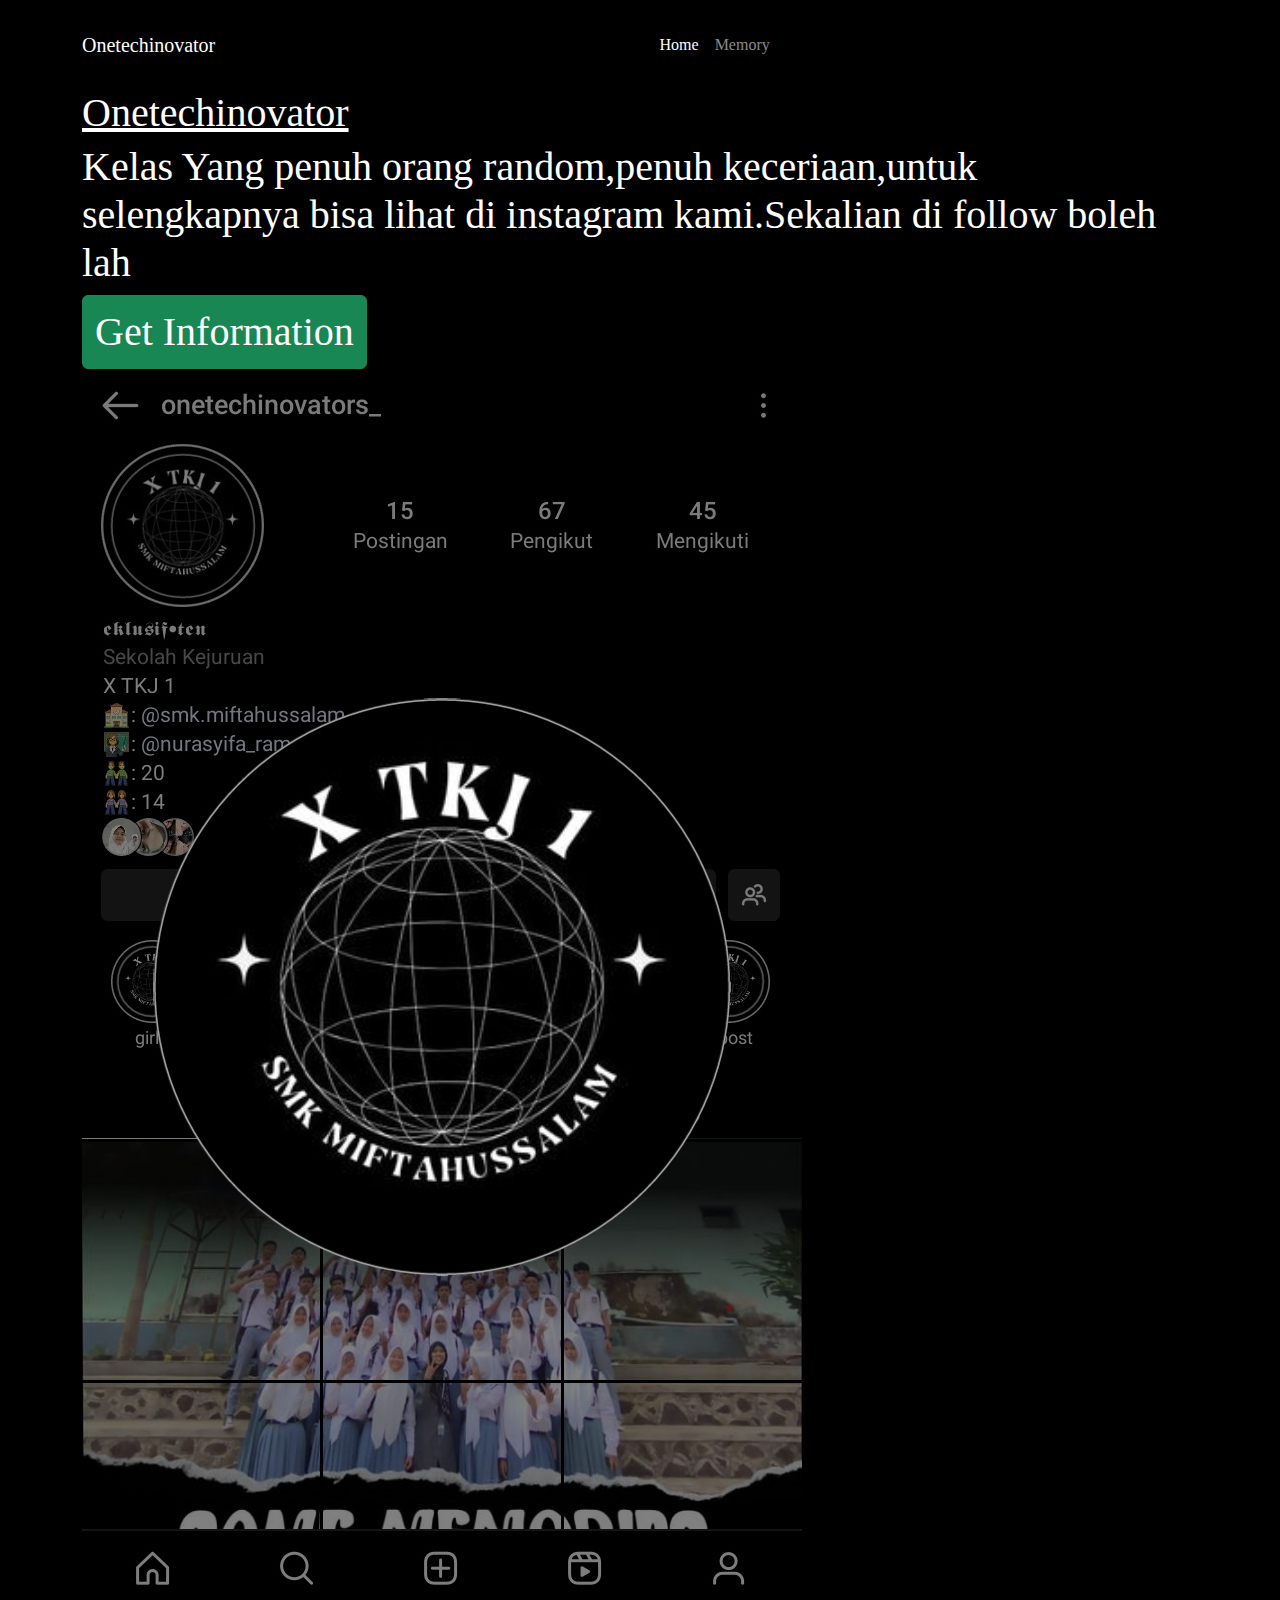
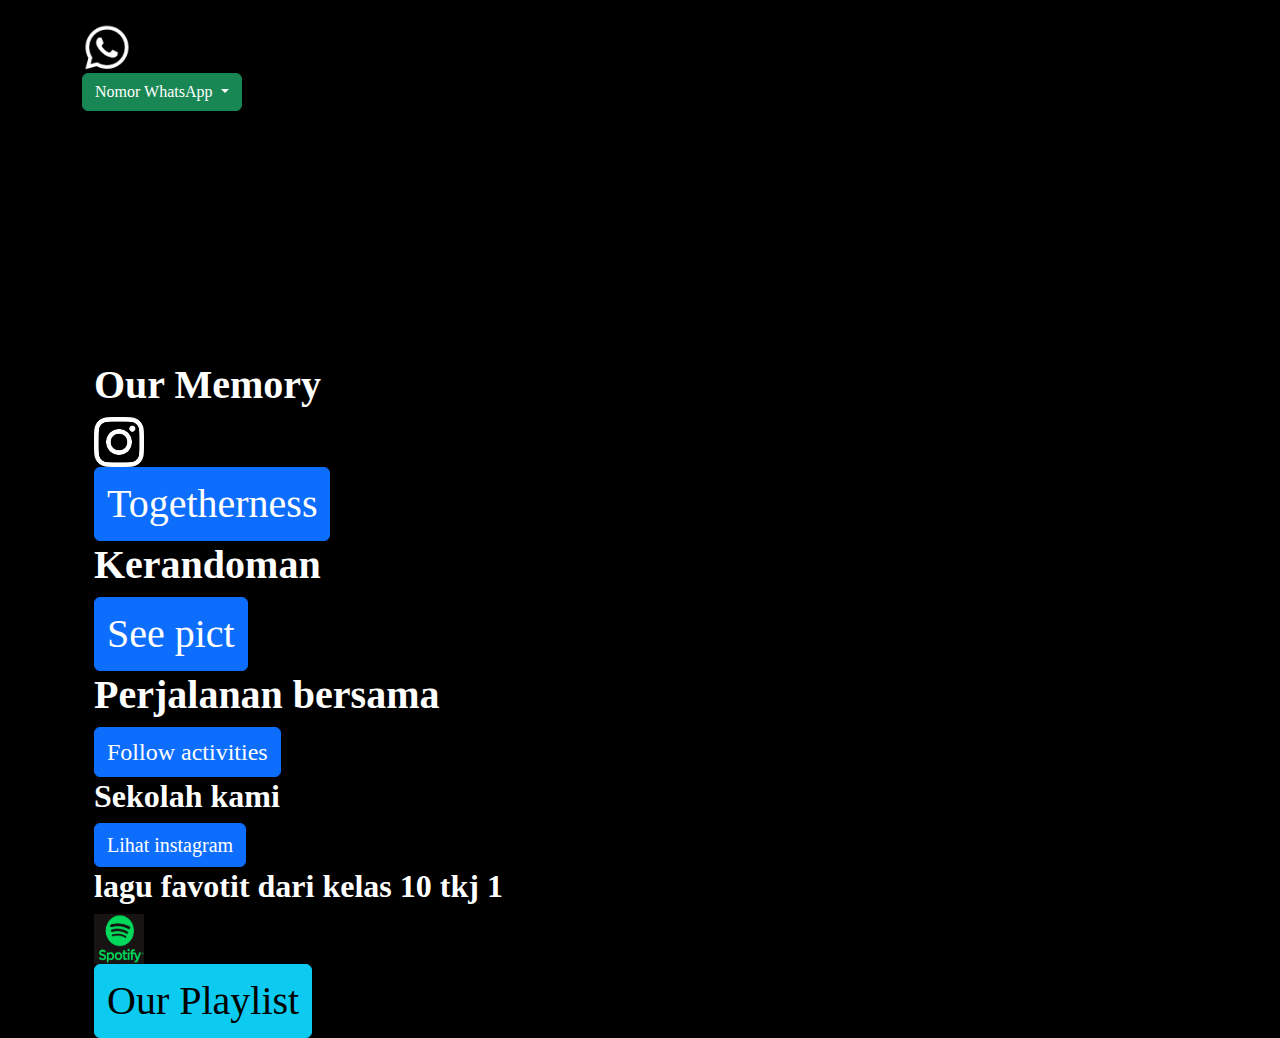
==== index.html @ 6f27c282 "Update index.html" ====
<!DOCTYPE html>
<html lang="en">
<head>
  <meta charset="UTF-8">
  <meta name="viewport" content="width=device-width, initial-scale=1.0">
  <meta http-equiv="X-UA-Compatible" content="ie=edge">
  <title>Onetechinovator</title>
  <link rel="stylesheet" href="https://cdn.jsdelivr.net/npm/bootstrap@5.3.2/dist/css/bootstrap.min.css">
   <link rel="stylesheet" href="style.css">
</head>
<body>
<nav class="navbar navbar-expand-lg navbar-dark bg-black">
  <div class="container">
    <a class="navbar-brand" href="#"class="fs-1">Onetechinovator</a>
    <button class="navbar-toggler" type="button" data-bs-toggle="collapse" data-bs-target="#navbarNavAltMarkup" aria-controls="navbarNavAltMarkup" aria-expanded="false" aria-label="Toggle navigation">
      <span class="navbar-toggler-icon"></span>
    </button>
    <div class="collapse navbar-collapse" id="navbarNavAltMarkup">
      <div class="navbar-nav mx-auto">
        <a class="nav-link active" aria-current="page" href="#Home">Home</a>
        <a class="nav-link" href="#Memory">Memory</a>
      </div>
    </div>
  </div>
</nav>
  
  
  <section id="home" class="d-flex align-items-center min-vh-100">
    <div class="container">
      <div class="row">
        <div class="col-md-100">
          <h1 class="display-2 fw-bold"></h1></h1><span class="teks-brand fs-1 text-decoration-underline">Onetechinovator</span></h1>
          <h4 class="teks-brand fs-1">Kelas Yang penuh orang random,penuh keceriaan,untuk selengkapnya bisa lihat di instagram kami.Sekalian di follow boleh lah</h4>
          <a href="https://instagram.com/onetechinovators_?igshid=MmN0dWR0eHV1am9x" class="btn btn-success fs-1">Get Information</a>
          <div class="align-items-center">
  <img src="lima.jpg" class="rounded" alt="">
</div>
        <p></p>
        <p></p>
          <div class="dropdown">
            <img src="wa.jpg" width="50" height="50">
<div class="dropdown show">
  <a class="btn btn-success dropdown-toggle" href="#" role="button" id="dropdownMenuLink" data-toggle="dropdown" aria-haspopup="true" aria-expanded="false">
    Nomor WhatsApp 
  </a>
<div class="dropdown-menu" aria-labelledby="dropdownMenuLink">
    <a class="dropdown-item" href="https://wa.me/6281222084760">Ibu Syipa (Wali kelas kami)</a>
    <a class="dropdown-item" href="https://wa.me/qr/NOS3TA4RJ5FAO1">Ade rendi</a>
    <a class="dropdown-item" href="https://wa.me/qr/DZAPFL3VTZUJL1">Adi septian</a>
    <a class="dropdown-item" href="https://wa.me/+6287826124576?">Afdal abi arislan</a>
    <a class="dropdown-item" href="https://wa.me,/qr/3YRMWIPDSYGPM1">Anggia Az-Zahra</a>
    <a class="dropdown-item" href="https://wa.me/qr/4FLDTGWB7TABL1">Anjar Hidayat</a>
    <a class="dropdown-item" href="https://wa.me/qr/Z7F72REQCPJMD1">Arpi herdiana</a>
 <a class="dropdown-item" href="https://wa.me/qr/ER2AXYJVKC2CF1">Arya nugraha</a>
<a class="dropdown-item" href="https://instagram.com/atikanisa03?utm_source=qr&igshid=MThlNWY1MzQwNA==">Atika farhatun nisa</a>
<a class="dropdown-item" href="https://wa.me/+6282120260873?">Daffa</a>
<a class="dropdown-item" href="https://wa.me/qr/Q3XPYLBBG7OJP1">Dian Herdiansyah</a>
<a class="dropdown-item" href="https://instagram.com/rikawae32?utm_source=qr&igshid=OGIxMTE0OTdkZA==">Erik kurnia</a>
<a class="dropdown-item" href="https://wa.me/qr/7HVRRPXSKLFKM1">Fajri Hermawan</a>
<a class="dropdown-item" href="https://wa.me/qr/KAOF6V3QB66CP1">Fauzan Algifari</a>
<a class="dropdown-item" href="https://wa.me/qr/77XVMDAHQTY6K1">Gilang gurbaha</a>
<a class="dropdown-item" href="https://wa.me/qr/3XSURERHNS2ZB1">Hani kamelia</a>
<a class="dropdown-item" href="https://wa.me/qr/OFD5SHCAVSSDF1">Ikhsan Fauzan hilmi</a>
<a class="dropdown-item" href="https://wa.me/+6282140024138">Ilham</a>
<a class="dropdown-item" href="https://wa.me/qr/LOESBJJTF2PLG1">Jihan agustina</a>
<a class="dropdown-item" href="https://wa.me/qr/SUYFV35CTF2PG1">Lilih solihah</a>
<a class="dropdown-item" href="https://wa.me/qr/NATKDRO3CWZGM1">Moh Faris naufal aziz</a>
<a class="dropdown-item" href="https://wa.me/+6285219848864">M.Azkiya Tsani</a>
<a class="dropdown-item" href="https://wa.me/+6285800668370">M.Labib Nabhani</a>
<a class="dropdown-item" href="https://wa.me/qr/3JXMOOGQP47QO1">Nindy elya</a>
<a class="dropdown-item" href="https://wa.me/qr/D6NOBYQJMXVZI1">Pebriani Elsa</a>
<a class="dropdown-item" href="https://wa.me/qr/R6LEVRL364DHG1">Rafliana ahmad fauzi</a>
<a class="dropdown-item" href="https://wa.me/qr/OJAFLWIYJTHSM1">Ridho azril</a>
<a class="dropdown-item" href="https://wa.me/qr/Y4CKF6AIXM2EG1">Risa Halimatussa'diah</a>
<a class="dropdown-item" href="https://wa.me/qr/QF7U2MMFHIEIE1">Siti habibah</a>
<a class="dropdown-item" href="https://wa.me/message/HH7LM44F4E5MA1">Siti Maulina</a>
<a class="dropdown-item" href="https://wa.me/qr/CKRVJP7USBWHK1">Suci Raudathul Jannah</a>
<a class="dropdown-item" href="https://wa.me/+6287731375265?">Syaula</a>
<a class="dropdown-item" href="https://wa.me/qr/Y7NPMYEOQAGLL1">Wida Widyaningsih</a>
<a class="dropdown-item" href="https://wa.me/qr/6VPO6MNARTOBM1">Zamzam Maulana Muhammad</a>
</div>
  <section id="Memory" class="section-padding"> 
    <div class="container">
      <div class="row">
        <div class="col-50">
          <div class="">
            <h1>Our Memory</h1>
            <img src="ig.png" width="50" height="50">
            <br>
            <a href="https://www.instagram.com/s/aGlnaGxpZ2h0OjE4MDA2MTMzMDA5ODIxNTg1?story_media_id=3164049222361979196_60867081439&igshid=cmdvZDgzbGttcWE3" class="btn btn-primary fs-1">Togetherness</a>
            <h1 class="fs-1">Kerandoman</h1>
            <a href="https://drive.google.com/drive/folders/1Di6vUOtpCUN6tMkxdKc4P7y8j9Jbak6S" class="btn btn-primary fs-1">See pict</a>
            <h1 class="teks-body fs-1">Perjalanan bersama</h1>
            <a href="https://drive.google.com/drive/folders/1Ei5xJBBkCqGC_lMOJ_1BEqmKvdOUVz9j" class="btn btn-primary fs-4">Follow activities </a>
            <h1 class="fs-2">Sekolah kami</h1>
            <a href="https://instagram.com/smk.miftahussalam?igshid=MWY1ZmdyMWJ3dGx6" class="btn btn-primary fs-5">Lihat instagram</a></a> 
            <h1 class="teks-brand fs-2">lagu favotit dari kelas 10 tkj 1</h1>
            <img src="spotify.png" width="50" height="50">
            <br>
<a href="https://open.spotify.com/playlist/2MFpKUhTDq9fJu6eNpjIYh?si" class="btn btn-info fs-1">Our Playlist</a>
          </div>
        </div>
      </div>
    </div>
  </section>
</bodyl>

</html>
---- style.css ----
@import url('https://fonts.googleapis.com/css2?family=Quicksand:wght@300;400;500;600;700&display=swap');

body{
  background-color:black;
}



:root{
  
--rf-brand: #00FFFF;
--rf-brand-rgb: 248, 54, 145;
--rf-dark: #212237;
--rf-body: #FFFFFF;
--f-main: "raleway" , sanz-serif
--transition: all .6s cubic-bezier(.165, .85, .44, 1); 
--shadow: 0px, 15px, 30px, rgba(0,0,0,0. 1);
}

body{
  font-family: var(--f-main);
  color(--rf-body);
  line-height: 1.5;
}

h1, .h1 h2, .h2 h3, .h3 h4, .h4 h5, .h5 h6, .h6{
  font-weight: 700;
  siz: 50px;
  color: var(--rf-body);
  font-family: var(--f-main);
}
  
.teks-brand{
  color: var(--rf-body);
}
.navbar {
  background-color: black;
 padding-top: 25px;
 padding-bottom: 10px;
}
img{
}

.section-padding{
  padding-top: 250px;
  padding-bottom: 250px);
}

.section-titel{
  max-width: 250px;
  margin: 0 auto 60px auto;
}
#progressbar{
  background size: 30px;
}
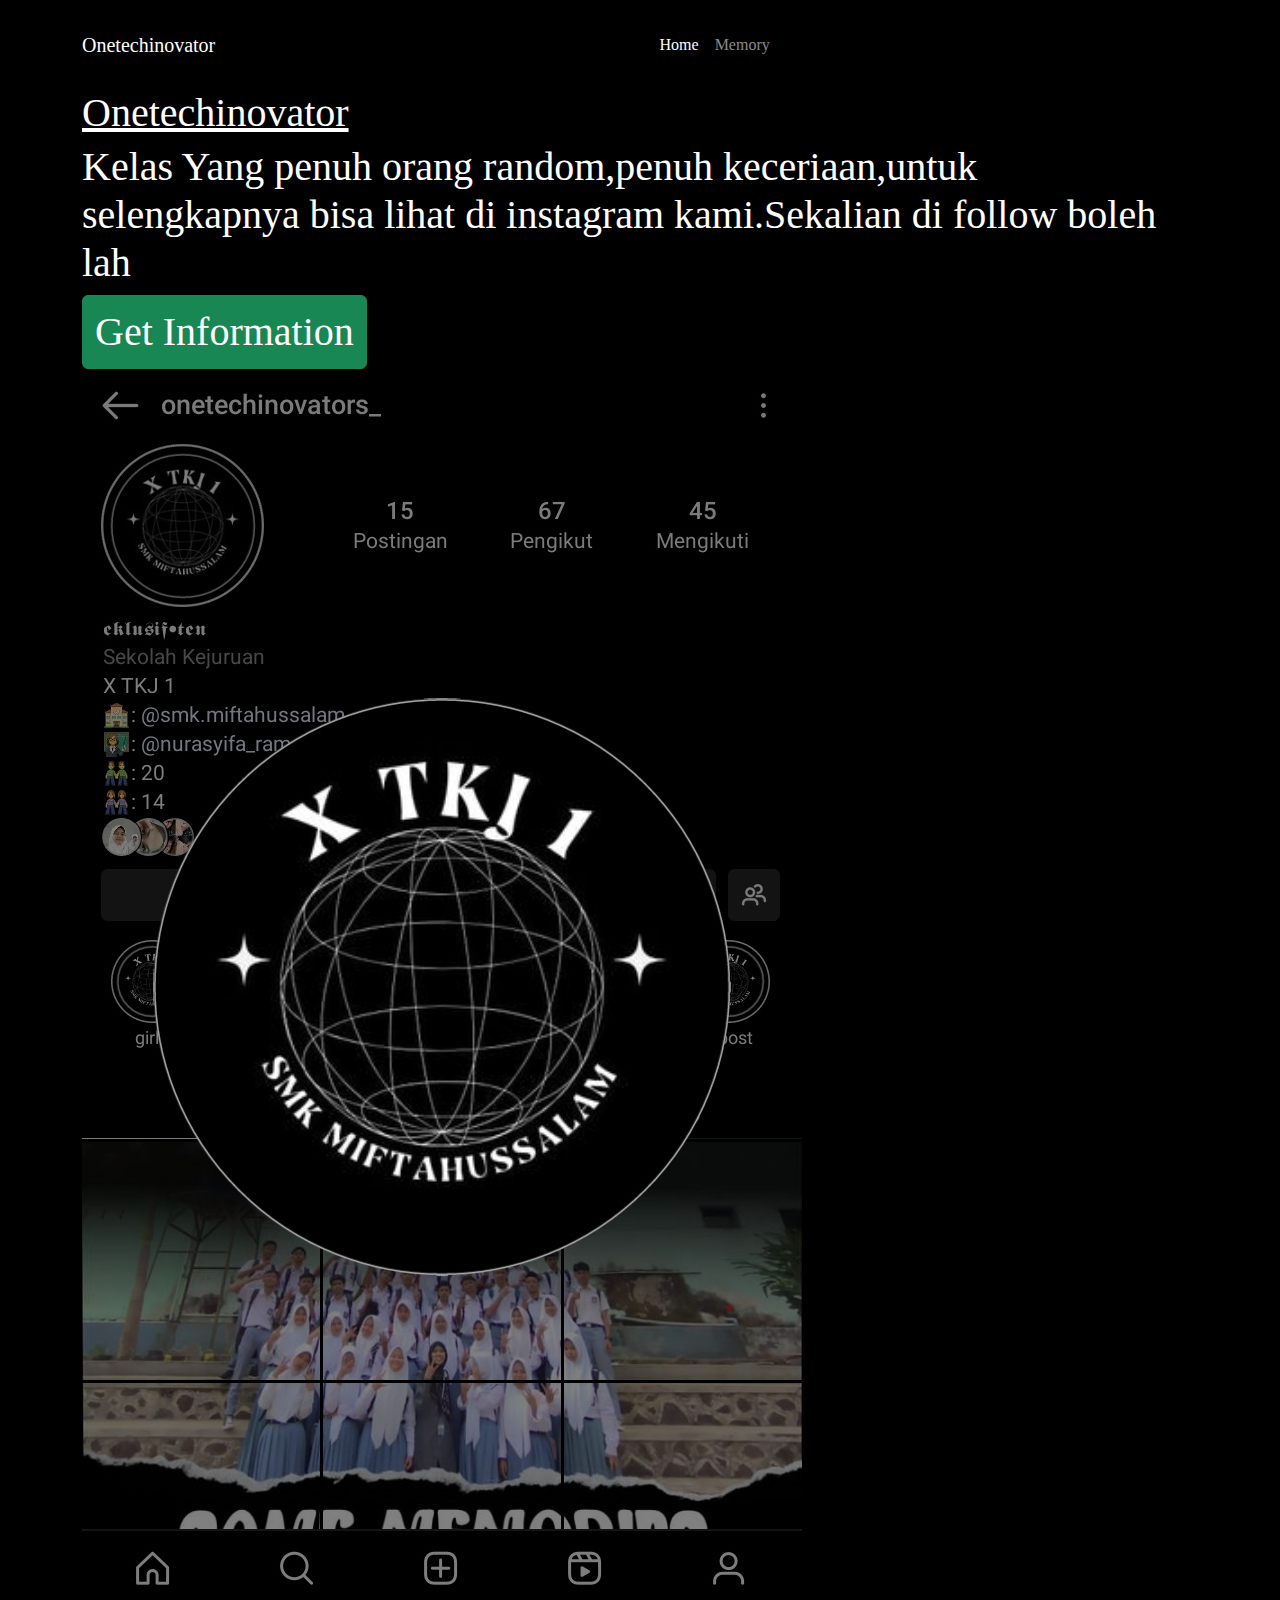
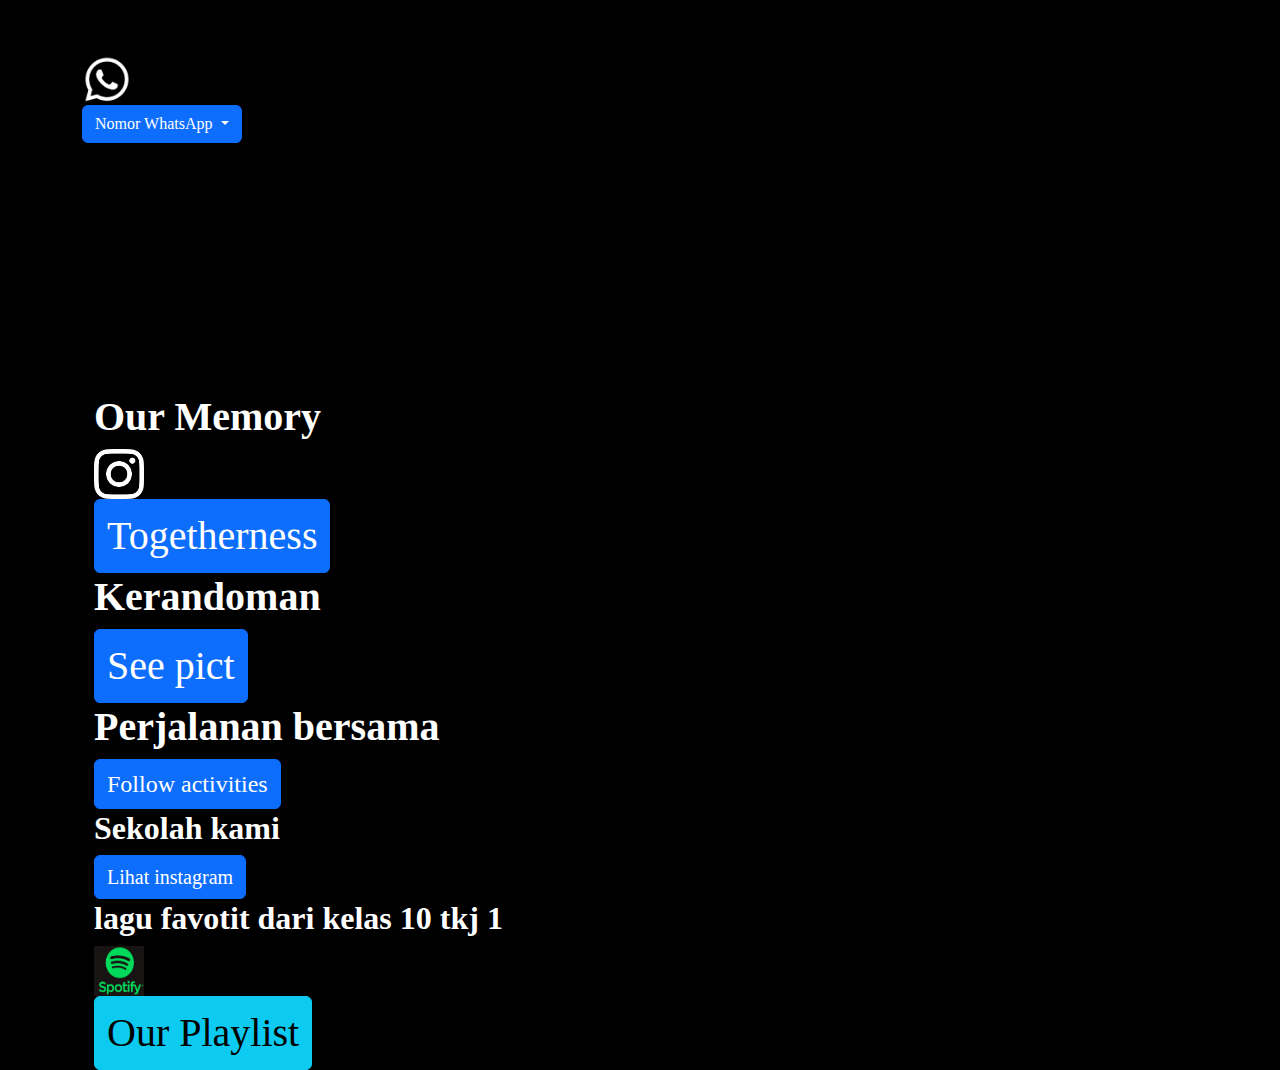
==== commit 28316bf3: "Update index.html" ====
--- a/index.html
+++ b/index.html
@@ -35,12 +35,11 @@
           <div class="align-items-center">
   <img src="lima.jpg" class="rounded" alt="">
 </div>
-        <p></p>
-        <p></p>
-          <div class="dropdown">
+       <br>
+          <br>
             <img src="wa.jpg" width="50" height="50">
 <div class="dropdown show">
-  <a class="btn btn-success dropdown-toggle" href="#" role="button" id="dropdownMenuLink" data-toggle="dropdown" aria-haspopup="true" aria-expanded="false">
+  <a class="btn btn-primary dropdown-toggle" href="#" role="button" id="dropdownMenuLink" data-toggle="dropdown" aria-haspopup="true" aria-expanded="false">
     Nomor WhatsApp 
   </a>
 <div class="dropdown-menu" aria-labelledby="dropdownMenuLink">
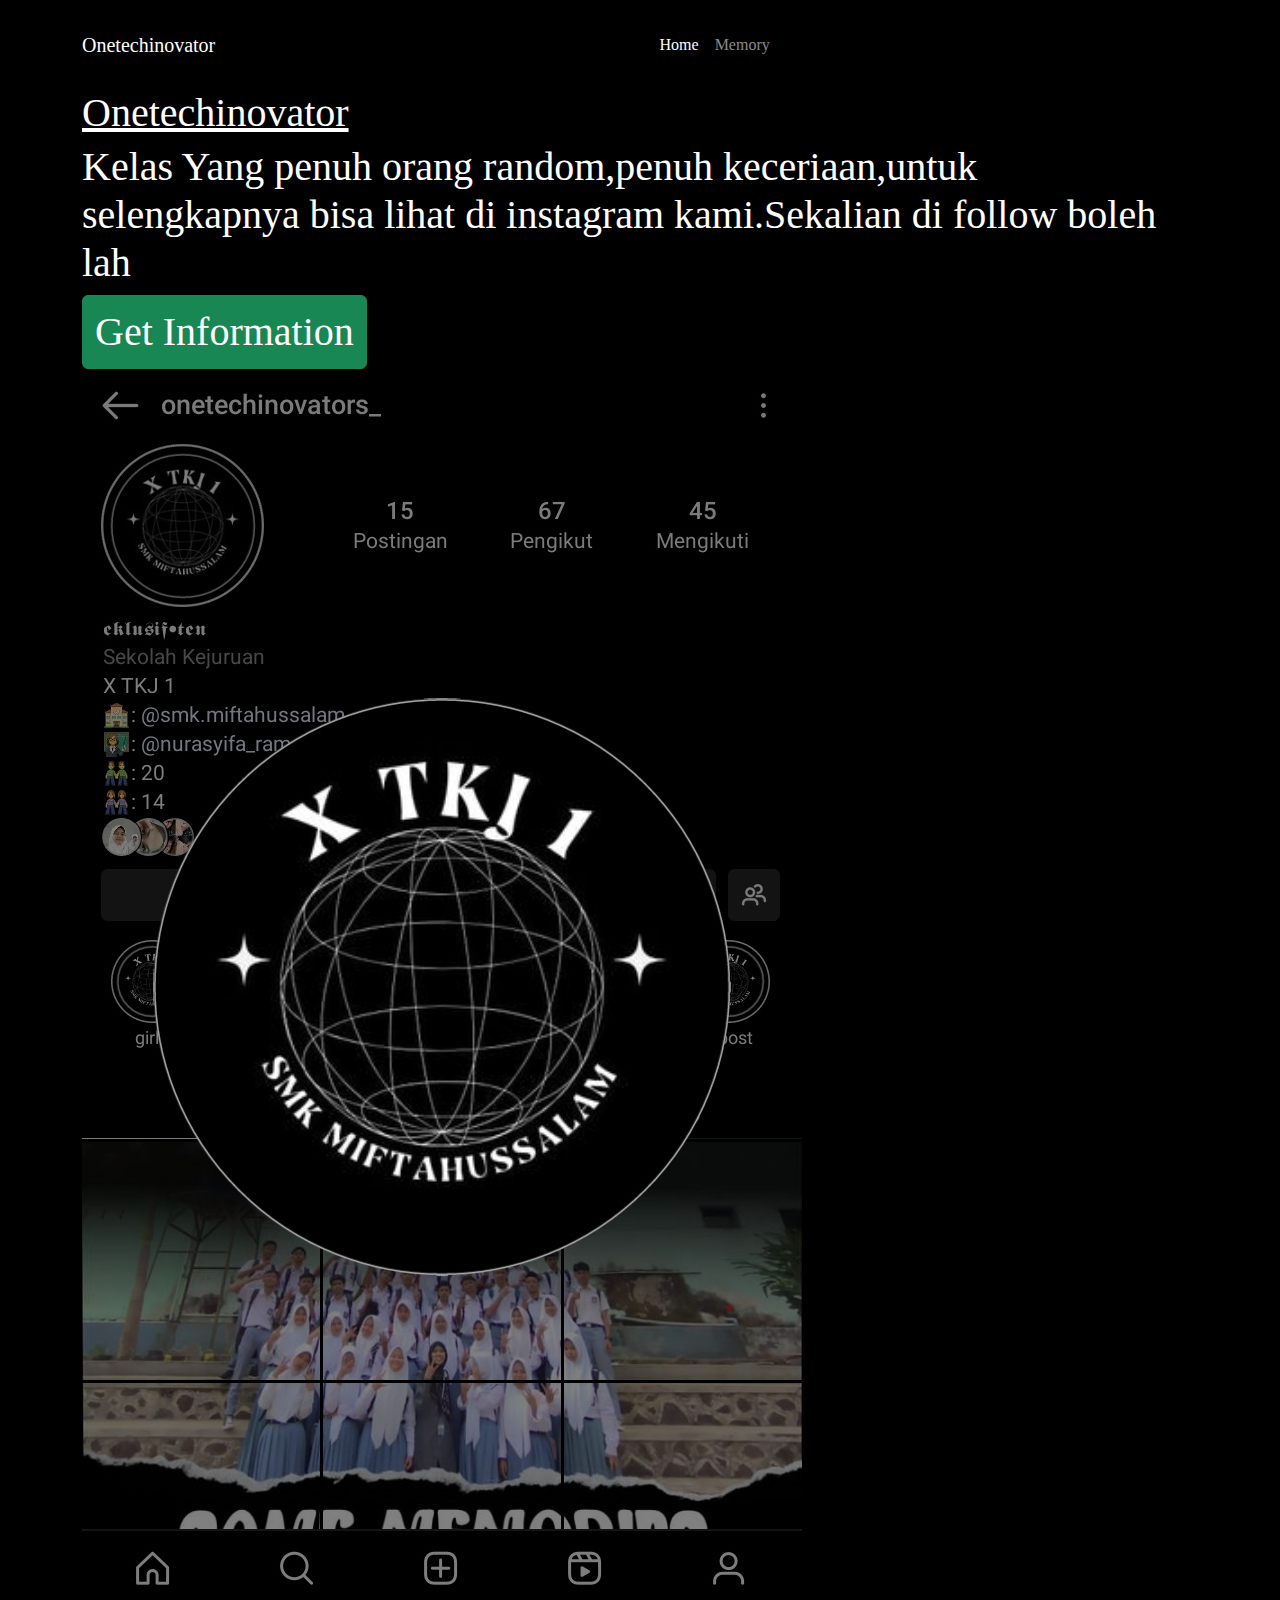
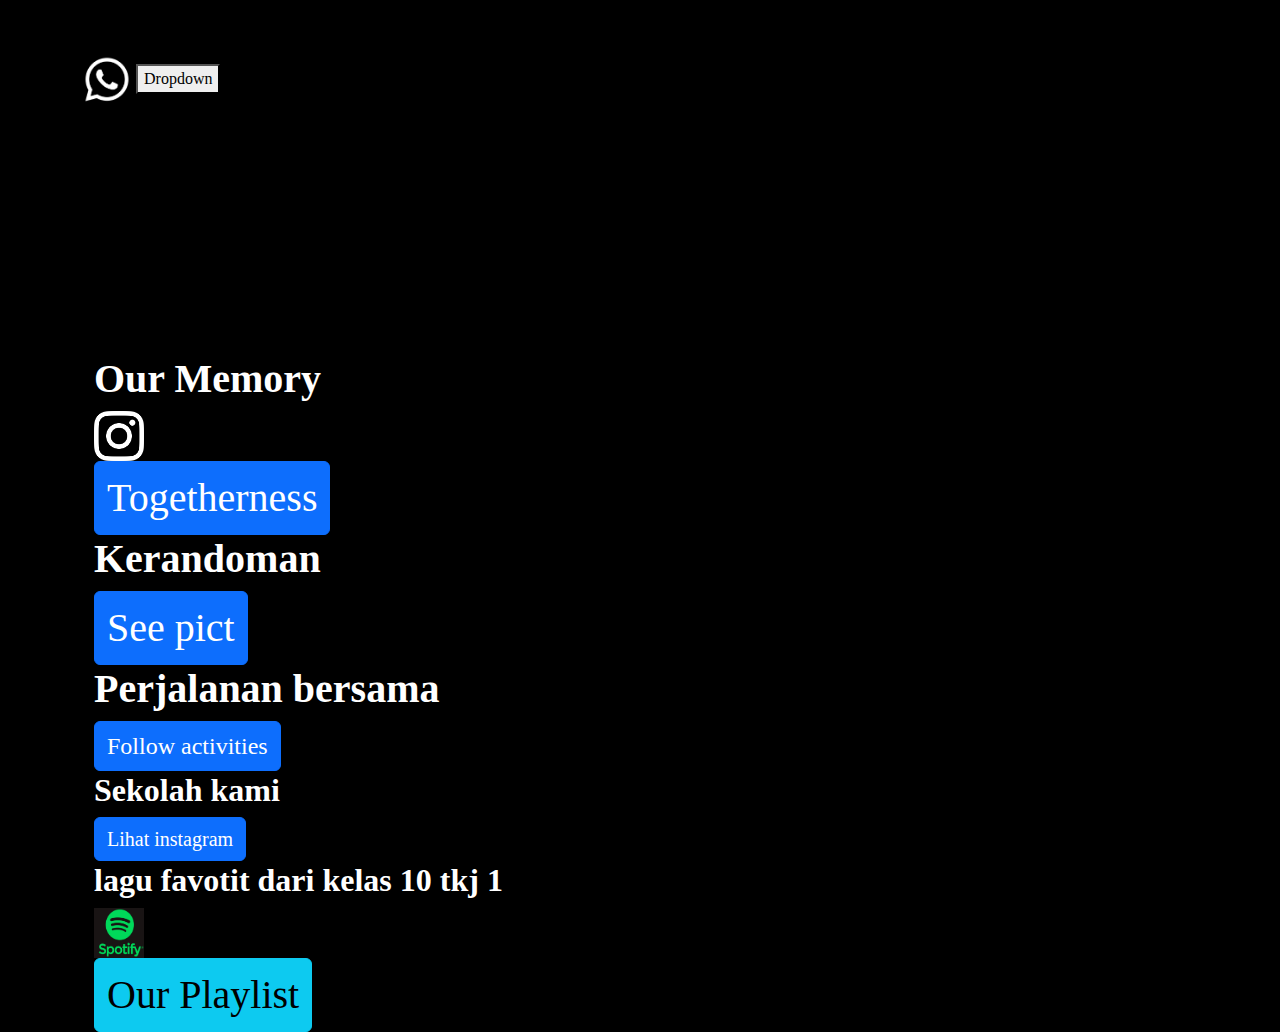
==== commit 58279a06: "Update index.html" ====
--- a/index.html
+++ b/index.html
@@ -38,11 +38,9 @@
        <br>
           <br>
             <img src="wa.jpg" width="50" height="50">
-<div class="dropdown show">
-  <a class="btn btn-primary dropdown-toggle" href="#" role="button" id="dropdownMenuLink" data-toggle="dropdown" aria-haspopup="true" aria-expanded="false">
-    Nomor WhatsApp 
-  </a>
-<div class="dropdown-menu" aria-labelledby="dropdownMenuLink">
+ <div class="dropdown">
+ <button class="dropbtn">Dropdown</button>
+ <div class="dropdown-content">
     <a class="dropdown-item" href="https://wa.me/6281222084760">Ibu Syipa (Wali kelas kami)</a>
     <a class="dropdown-item" href="https://wa.me/qr/NOS3TA4RJ5FAO1">Ade rendi</a>
     <a class="dropdown-item" href="https://wa.me/qr/DZAPFL3VTZUJL1">Adi septian</a>
@@ -76,8 +74,9 @@
 <a class="dropdown-item" href="https://wa.me/qr/CKRVJP7USBWHK1">Suci Raudathul Jannah</a>
 <a class="dropdown-item" href="https://wa.me/+6287731375265?">Syaula</a>
 <a class="dropdown-item" href="https://wa.me/qr/Y7NPMYEOQAGLL1">Wida Widyaningsih</a>
-<a class="dropdown-item" href="https://wa.me/qr/6VPO6MNARTOBM1">Zamzam Maulana Muhammad</a>
-</div>
+<a class="dropdown-item" href="https://wa.me/qr/6VPO6MNARTOBM1">Zamzam Maulana muhammad</a>
+ </div>
+    </div>
   <section id="Memory" class="section-padding"> 
     <div class="container">
       <div class="row">
--- a/style.css
+++ b/style.css
@@ -53,3 +53,33 @@
 #progressbar{
   background size: 30px;
 }
+.dropdown {
+ position: relative;
+ display: inline-block;
+}
+
+.dropdown-content {
+ display: none;
+ position: absolute;
+ background-color: cyan;
+ min-width: 160px;
+ box-shadow: 0px 8px 16px 0px rgba(0,0,0,0.2);
+ z-index: 1;
+}
+
+.dropdown-content a {
+ color: black;
+ padding: 12px 16px;
+ text-decoration: none;
+ display: block;
+}
+
+.dropdown-content a:hover {background-color: red}
+
+.dropdown:hover .dropdown-content {
+ display: block;
+}
+
+.dropdown:hover .dropbtn {
+ background-color: cyan;
+}
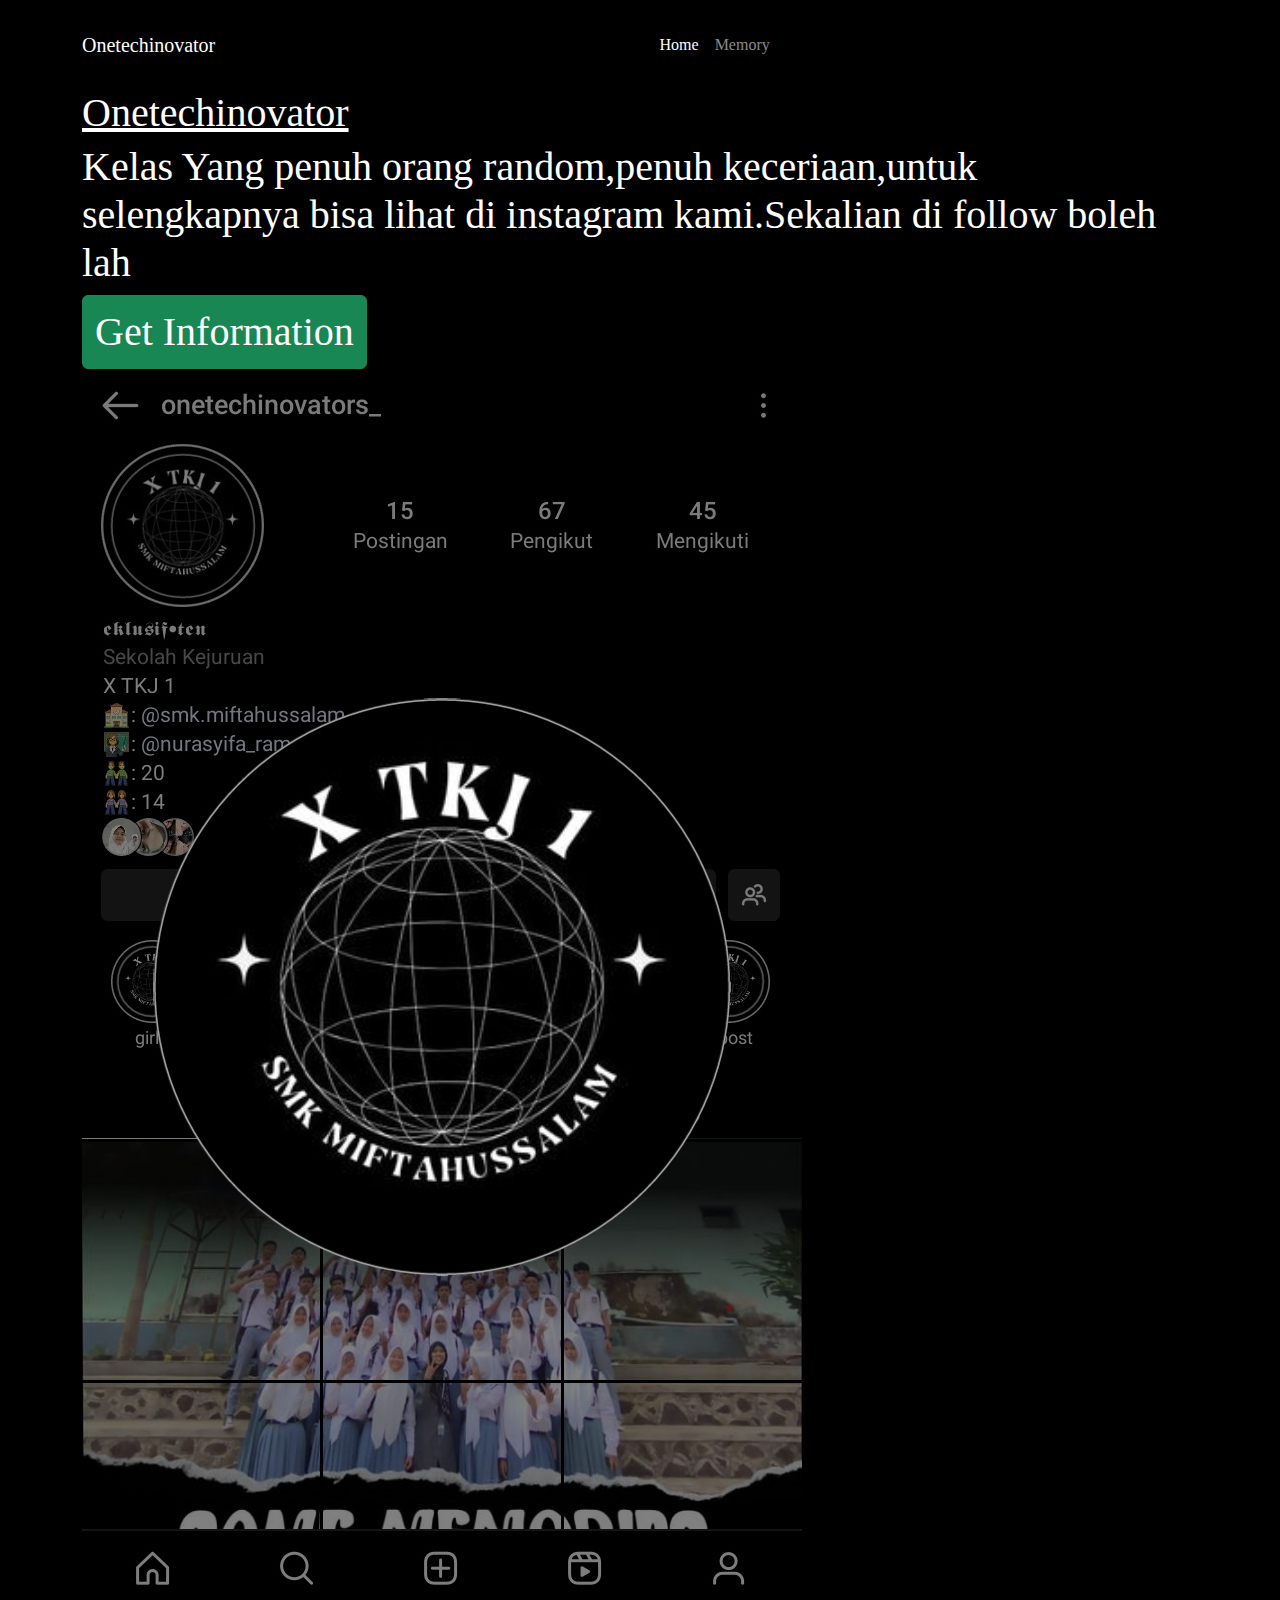
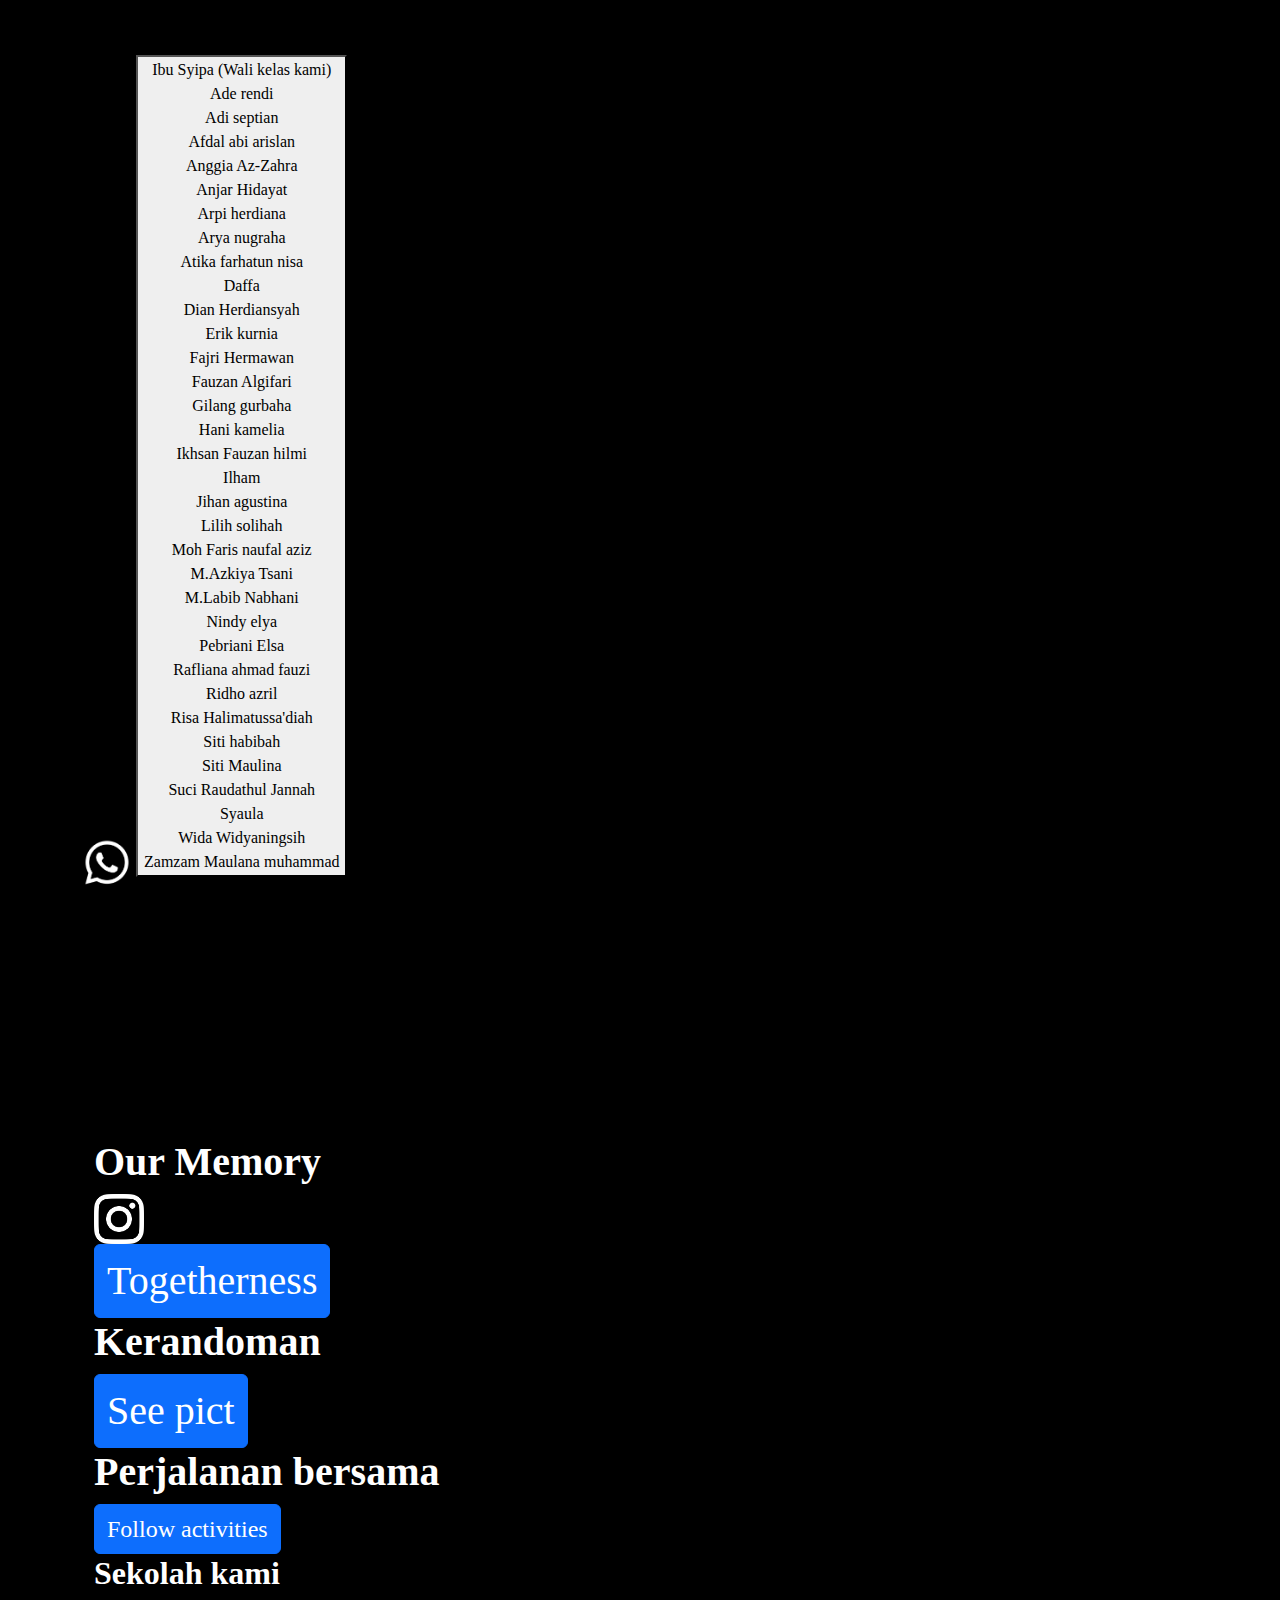
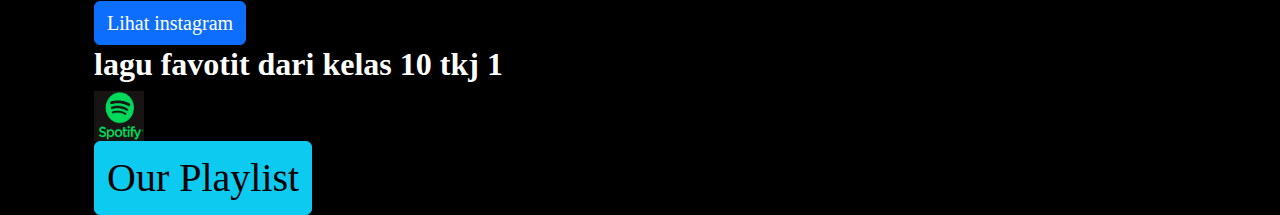
==== commit 3b9d5bfc: "Update index.html" ====
--- a/index.html
+++ b/index.html
@@ -39,7 +39,7 @@
           <br>
             <img src="wa.jpg" width="50" height="50">
  <div class="dropdown">
- <button class="dropbtn">Dropdown</button>
+ <button class="btn-btn-primary>Nomor WhatsApp </button>
  <div class="dropdown-content">
     <a class="dropdown-item" href="https://wa.me/6281222084760">Ibu Syipa (Wali kelas kami)</a>
     <a class="dropdown-item" href="https://wa.me/qr/NOS3TA4RJ5FAO1">Ade rendi</a>
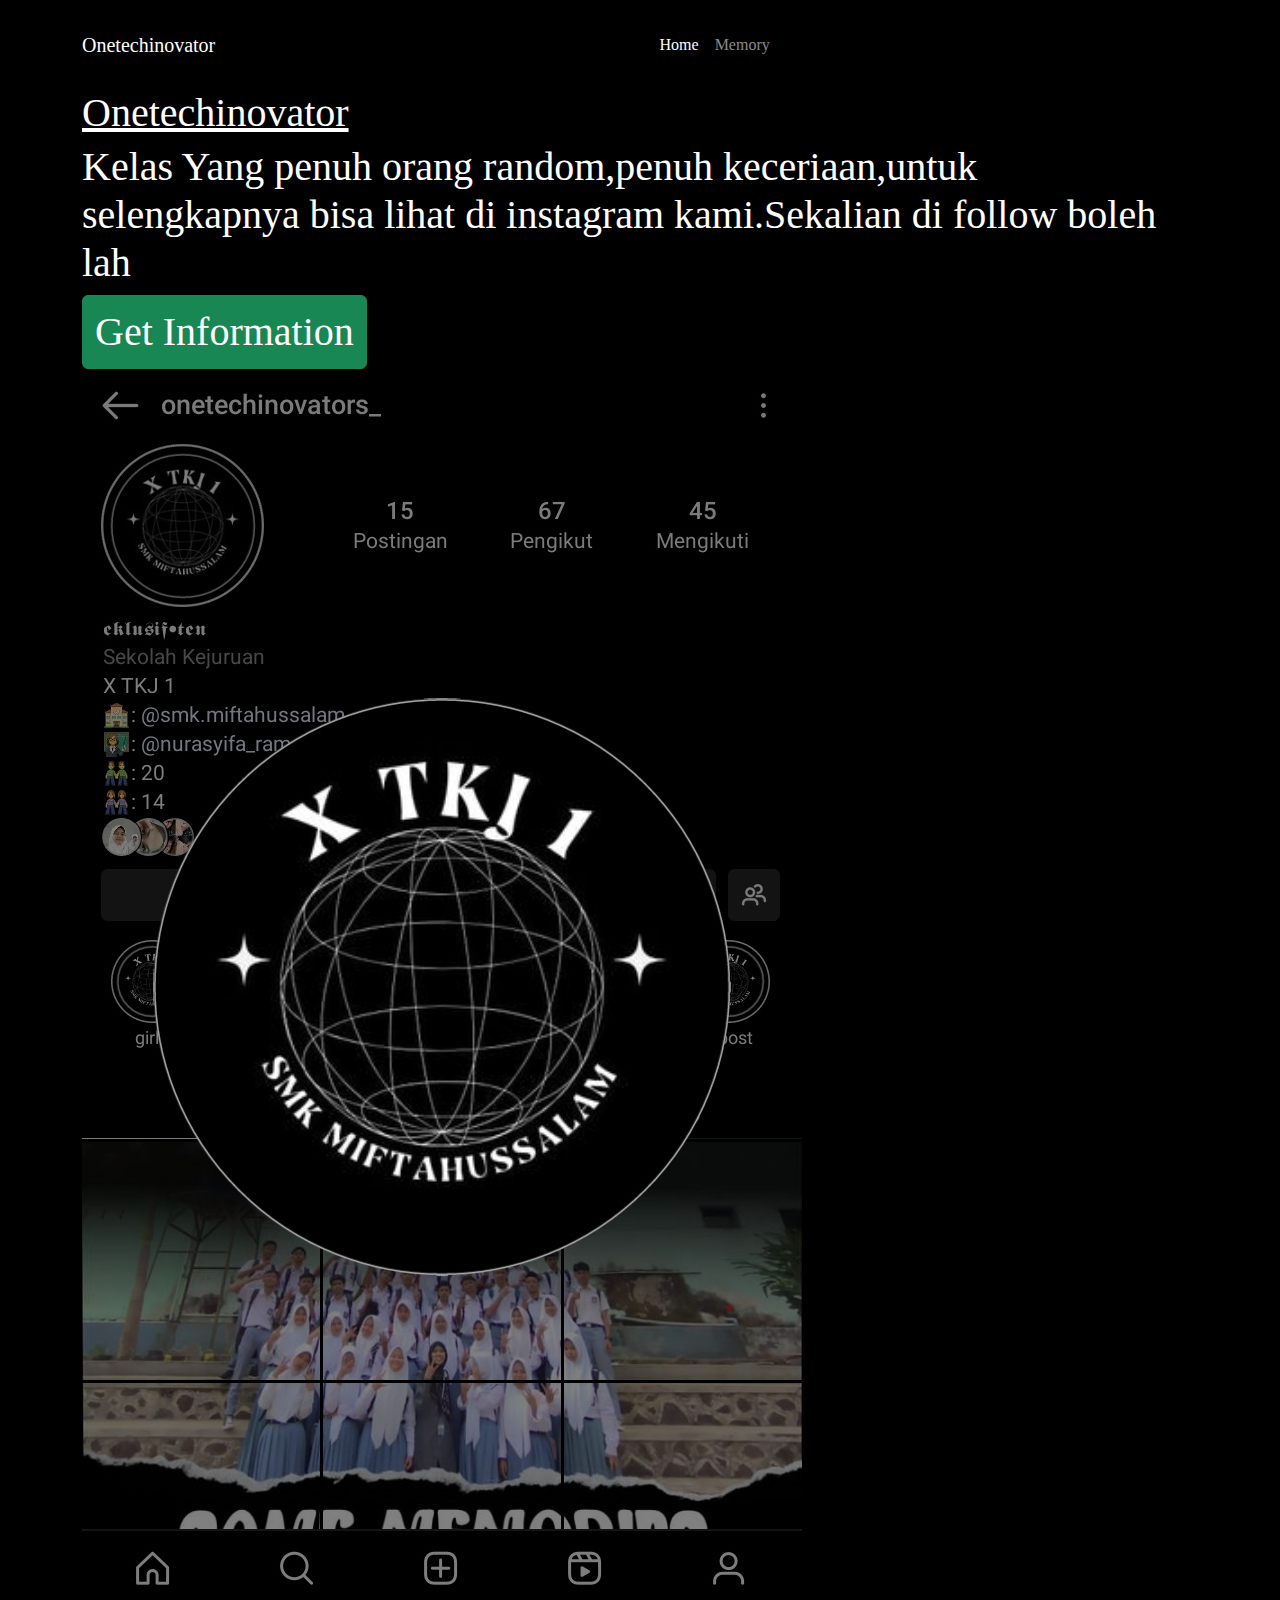
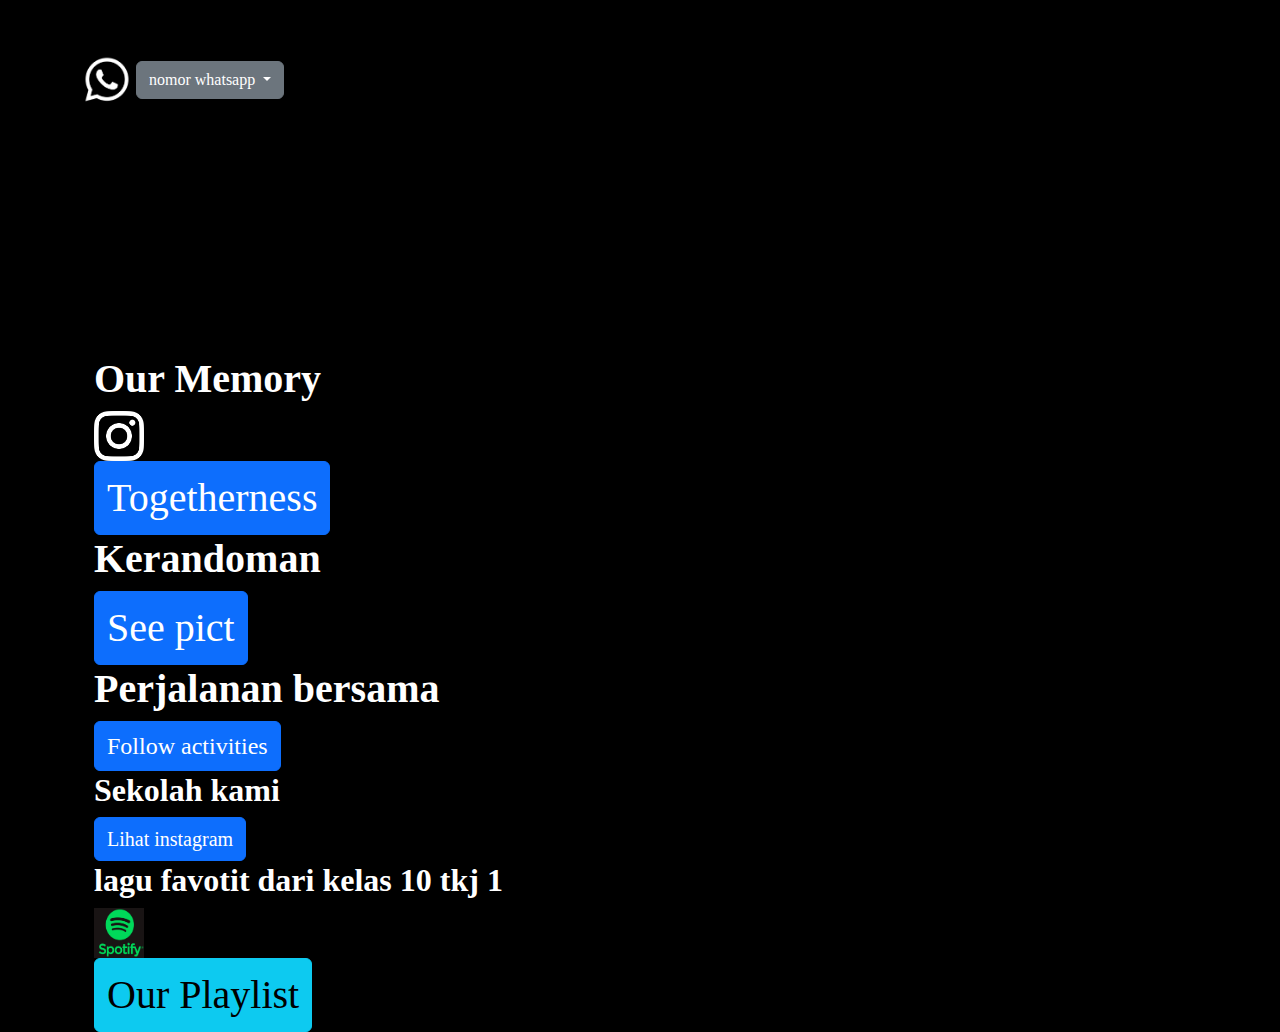
==== commit 43f9d6c8: "Add files via upload" ====
--- a/index.html
+++ b/index.html
@@ -6,101 +6,96 @@
   <meta http-equiv="X-UA-Compatible" content="ie=edge">
   <title>Onetechinovator</title>
   <link rel="stylesheet" href="https://cdn.jsdelivr.net/npm/bootstrap@5.3.2/dist/css/bootstrap.min.css">
-   <link rel="stylesheet" href="style.css">
+  <link rel="stylesheet" href="style.css">
 </head>
 <body>
-<nav class="navbar navbar-expand-lg navbar-dark bg-black">
-  <div class="container">
-    <a class="navbar-brand" href="#"class="fs-1">Onetechinovator</a>
-    <button class="navbar-toggler" type="button" data-bs-toggle="collapse" data-bs-target="#navbarNavAltMarkup" aria-controls="navbarNavAltMarkup" aria-expanded="false" aria-label="Toggle navigation">
-      <span class="navbar-toggler-icon"></span>
-    </button>
-    <div class="collapse navbar-collapse" id="navbarNavAltMarkup">
-      <div class="navbar-nav mx-auto">
-        <a class="nav-link active" aria-current="page" href="#Home">Home</a>
-        <a class="nav-link" href="#Memory">Memory</a>
+  <nav class="navbar navbar-expand-lg navbar-dark bg-black">
+    <div class="container">
+      <a class="navbar-brand" href="#"class="fs-1">Onetechinovator</a>
+      <button class="navbar-toggler" type="button" data-bs-toggle="collapse" data-bs-target="#navbarNavAltMarkup" aria-controls="navbarNavAltMarkup" aria-expanded="false" aria-label="Toggle navigation">
+        <span class="navbar-toggler-icon"></span>
+      </button>
+      <div class="collapse navbar-collapse" id="navbarNavAltMarkup">
+        <div class="navbar-nav mx-auto">
+          <a class="nav-link active" aria-current="page" href="#Home">Home</a>
+          <a class="nav-link" href="#Memory">Memory</a>
+        </div>
       </div>
     </div>
-  </div>
-</nav>
-  
-  
+  </nav>
+
+
   <section id="home" class="d-flex align-items-center min-vh-100">
     <div class="container">
       <div class="row">
         <div class="col-md-100">
           <h1 class="display-2 fw-bold"></h1></h1><span class="teks-brand fs-1 text-decoration-underline">Onetechinovator</span></h1>
-          <h4 class="teks-brand fs-1">Kelas Yang penuh orang random,penuh keceriaan,untuk selengkapnya bisa lihat di instagram kami.Sekalian di follow boleh lah</h4>
-          <a href="https://instagram.com/onetechinovators_?igshid=MmN0dWR0eHV1am9x" class="btn btn-success fs-1">Get Information</a>
-          <div class="align-items-center">
-  <img src="lima.jpg" class="rounded" alt="">
-</div>
-       <br>
-          <br>
-            <img src="wa.jpg" width="50" height="50">
- <div class="dropdown">
- <button class="btn-btn-primary>Nomor WhatsApp </button>
- <div class="dropdown-content">
-    <a class="dropdown-item" href="https://wa.me/6281222084760">Ibu Syipa (Wali kelas kami)</a>
-    <a class="dropdown-item" href="https://wa.me/qr/NOS3TA4RJ5FAO1">Ade rendi</a>
-    <a class="dropdown-item" href="https://wa.me/qr/DZAPFL3VTZUJL1">Adi septian</a>
-    <a class="dropdown-item" href="https://wa.me/+6287826124576?">Afdal abi arislan</a>
-    <a class="dropdown-item" href="https://wa.me,/qr/3YRMWIPDSYGPM1">Anggia Az-Zahra</a>
-    <a class="dropdown-item" href="https://wa.me/qr/4FLDTGWB7TABL1">Anjar Hidayat</a>
-    <a class="dropdown-item" href="https://wa.me/qr/Z7F72REQCPJMD1">Arpi herdiana</a>
- <a class="dropdown-item" href="https://wa.me/qr/ER2AXYJVKC2CF1">Arya nugraha</a>
-<a class="dropdown-item" href="https://instagram.com/atikanisa03?utm_source=qr&igshid=MThlNWY1MzQwNA==">Atika farhatun nisa</a>
-<a class="dropdown-item" href="https://wa.me/+6282120260873?">Daffa</a>
-<a class="dropdown-item" href="https://wa.me/qr/Q3XPYLBBG7OJP1">Dian Herdiansyah</a>
-<a class="dropdown-item" href="https://instagram.com/rikawae32?utm_source=qr&igshid=OGIxMTE0OTdkZA==">Erik kurnia</a>
-<a class="dropdown-item" href="https://wa.me/qr/7HVRRPXSKLFKM1">Fajri Hermawan</a>
-<a class="dropdown-item" href="https://wa.me/qr/KAOF6V3QB66CP1">Fauzan Algifari</a>
-<a class="dropdown-item" href="https://wa.me/qr/77XVMDAHQTY6K1">Gilang gurbaha</a>
-<a class="dropdown-item" href="https://wa.me/qr/3XSURERHNS2ZB1">Hani kamelia</a>
-<a class="dropdown-item" href="https://wa.me/qr/OFD5SHCAVSSDF1">Ikhsan Fauzan hilmi</a>
-<a class="dropdown-item" href="https://wa.me/+6282140024138">Ilham</a>
-<a class="dropdown-item" href="https://wa.me/qr/LOESBJJTF2PLG1">Jihan agustina</a>
-<a class="dropdown-item" href="https://wa.me/qr/SUYFV35CTF2PG1">Lilih solihah</a>
-<a class="dropdown-item" href="https://wa.me/qr/NATKDRO3CWZGM1">Moh Faris naufal aziz</a>
-<a class="dropdown-item" href="https://wa.me/+6285219848864">M.Azkiya Tsani</a>
-<a class="dropdown-item" href="https://wa.me/+6285800668370">M.Labib Nabhani</a>
-<a class="dropdown-item" href="https://wa.me/qr/3JXMOOGQP47QO1">Nindy elya</a>
-<a class="dropdown-item" href="https://wa.me/qr/D6NOBYQJMXVZI1">Pebriani Elsa</a>
-<a class="dropdown-item" href="https://wa.me/qr/R6LEVRL364DHG1">Rafliana ahmad fauzi</a>
-<a class="dropdown-item" href="https://wa.me/qr/OJAFLWIYJTHSM1">Ridho azril</a>
-<a class="dropdown-item" href="https://wa.me/qr/Y4CKF6AIXM2EG1">Risa Halimatussa'diah</a>
-<a class="dropdown-item" href="https://wa.me/qr/QF7U2MMFHIEIE1">Siti habibah</a>
-<a class="dropdown-item" href="https://wa.me/message/HH7LM44F4E5MA1">Siti Maulina</a>
-<a class="dropdown-item" href="https://wa.me/qr/CKRVJP7USBWHK1">Suci Raudathul Jannah</a>
-<a class="dropdown-item" href="https://wa.me/+6287731375265?">Syaula</a>
-<a class="dropdown-item" href="https://wa.me/qr/Y7NPMYEOQAGLL1">Wida Widyaningsih</a>
-<a class="dropdown-item" href="https://wa.me/qr/6VPO6MNARTOBM1">Zamzam Maulana muhammad</a>
- </div>
-    </div>
-  <section id="Memory" class="section-padding"> 
-    <div class="container">
-      <div class="row">
-        <div class="col-50">
-          <div class="">
-            <h1>Our Memory</h1>
-            <img src="ig.png" width="50" height="50">
-            <br>
-            <a href="https://www.instagram.com/s/aGlnaGxpZ2h0OjE4MDA2MTMzMDA5ODIxNTg1?story_media_id=3164049222361979196_60867081439&igshid=cmdvZDgzbGttcWE3" class="btn btn-primary fs-1">Togetherness</a>
-            <h1 class="fs-1">Kerandoman</h1>
-            <a href="https://drive.google.com/drive/folders/1Di6vUOtpCUN6tMkxdKc4P7y8j9Jbak6S" class="btn btn-primary fs-1">See pict</a>
-            <h1 class="teks-body fs-1">Perjalanan bersama</h1>
-            <a href="https://drive.google.com/drive/folders/1Ei5xJBBkCqGC_lMOJ_1BEqmKvdOUVz9j" class="btn btn-primary fs-4">Follow activities </a>
-            <h1 class="fs-2">Sekolah kami</h1>
-            <a href="https://instagram.com/smk.miftahussalam?igshid=MWY1ZmdyMWJ3dGx6" class="btn btn-primary fs-5">Lihat instagram</a></a> 
-            <h1 class="teks-brand fs-2">lagu favotit dari kelas 10 tkj 1</h1>
-            <img src="spotify.png" width="50" height="50">
-            <br>
-<a href="https://open.spotify.com/playlist/2MFpKUhTDq9fJu6eNpjIYh?si" class="btn btn-info fs-1">Our Playlist</a>
-          </div>
-        </div>
+      <h4 class="teks-brand fs-1">Kelas Yang penuh orang random,penuh keceriaan,untuk selengkapnya bisa lihat di instagram kami.Sekalian di follow boleh lah</h4>
+      <a href="https://instagram.com/onetechinovators_?igshid=MmN0dWR0eHV1am9x" class="btn btn-success fs-1">Get Information</a>
+      <div class="align-items-center">
+        <img src="lima.jpg" class="rounded" alt="">
       </div>
-    </div>
-  </section>
-</bodyl>
+      <br>
+      <br>
+      <img src="wa.jpg" width="50" height="50">
+      <div class="dropdown">
+        <button class="btn btn-secondary dropdown-toggle" type="button" data-bs-toggle="dropdown" aria-expanded="false">
+          nomor whatsapp
+        </button>
+        <ul class="dropdown-menu">
+          <li> <a class="dropdown-item" href="https://wa.me/6281222084760">Ibu Syipa (Wali kelas kami)</a><li>
+            <li> <a class="dropdown-item" href="https://wa.me/qr/NOS3TA4RJ5FAO1">Ade rendi</a><li>
+              <li><a class="dropdown-item" href="https://wa.me/qr/DZAPFL3VTZUJL1">Adi septian</a><li>
+                <li> <a class="dropdown-item" href="https://wa.me/+6287826124576?">Afdal abi arislan</a><li>
+                  <li> <a class="dropdown-item" href="https://wa.me,/qr/3YRMWIPDSYGPM1">Anggia Az-Zahra</a><li>
+                    <li><a class="dropdown-item" href="https://wa.me/qr/4FLDTGWB7TABL1">Anjar Hidayat</a><li>
+                      <li><a class="dropdown-item" href="https://wa.me/qr/Z7F72REQCPJMD1">Arpi herdiana</a><li>
+                        <li><a class="dropdown-item" href="https://wa.me/qr/ER2AXYJVKC2CF1">Arya nugraha</a><li>
+                          <li><a class="dropdown-item" href="https://instagram.com/atikanisa03?utm_source=qr&igshid=MThlNWY1MzQwNA==">Atika farhatun nisa</a><li>
+                            <li><a class="dropdown-item" href="https://wa.me/+6282120260873?">Daffa</a><li>
+                              <li><a class="dropdown-item" href="https://wa.me/qr/Q3XPYLBBG7OJP1">Dian Herdiansyah</a><li>
+                                <li><a class="dropdown-item" href="https://instagram.com/rikawae32?utm_source=qr&igshid=OGIxMTE0OTdkZA==">Erik kurnia</a><li>
+                                  <li><a class="dropdown-item" href="https://wa.me/qr/KAOF6V3QB66CP1">Fauzan Algifari</a><li>
+                                    <li><a class="dropdown-item" href="https://wa.me/qr/OFD5SHCAVSSDF1">Ikhsan Fauzan hilmi</a><li>
+                                      <li><a class="dropdown-item" href="https://wa.me/+6282140024138">Ilham</a><li>
+                                        <li><a class="dropdown-item" href="https://wa.me/qr/LOESBJJTF2PLG1">Jihan agustina</a><li>
+                                          <li><a class="dropdown-item" href="https://wa.me/qr/SUYFV35CTF2PG1">Lilih solihah</a><li>
+                                            <li><a class="dropdown-item" href="https://wa.me/+6285219848864">M.Azkiya Tsani</a><li>
+                                              <li><a class="dropdown-item" href="https://wa.me/+6285800668370">M.Labib Nabhani</a><li>
+                                                <a class="dropdown-item" href="https://wa.me/qr/D6NOBYQJMXVZI1">Pebriani Elsa</a><li>
+                                                  <li><a class="dropdown-item" href="https://wa.me/qr/R6LEVRL364DHG1">Rafliana ahmad fauzi</a><li>
+                                                    <li><a class="dropdown-item" href="https://wa.me/qr/OJAFLWIYJTHSM1">Ridho azril</a><li>
+                                                      <li><a class="dropdown-item" href="https://wa.me/qr/QF7U2MMFHIEIE1">Siti habibah</a><li>
+                                                        <li><a class="dropdown-item" href="https://wa.me/message/HH7LM44F4E5MA1">Siti Maulina</a><li>
+                                                          <li><a class="dropdown-item" href="https://wa.me/+6287731375265?">Syaula</a><li>
+                                                            <li><a class="dropdown-item" href="https://wa.me/qr/6VPO6MNARTOBM1">Zamzam Maulana muhammad</a><li>
+                                                            </ul>
+                                                            </div>
 
-</html>
+                                                            <section id="Memory" class="section-padding">
+                                                              <div class="container">
+                                                                <div class="row">
+                                                                  <div class="col-50">
+                                                                    <div class="">
+                                                                      <h1>Our Memory</h1>
+                                                                      <img src="ig.png" width="50" height="50">
+                                                                      <br>
+                                                                      <a href="https://www.instagram.com/s/aGlnaGxpZ2h0OjE4MDA2MTMzMDA5ODIxNTg1?story_media_id=3164049222361979196_60867081439&igshid=cmdvZDgzbGttcWE3" class="btn btn-primary fs-1">Togetherness</a>
+                                                                      <h1 class="fs-1">Kerandoman</h1>
+                                                                      <a href="https://drive.google.com/drive/folders/1Di6vUOtpCUN6tMkxdKc4P7y8j9Jbak6S" class="btn btn-primary fs-1">See pict</a>
+                                                                      <h1 class="teks-body fs-1">Perjalanan bersama</h1>
+                                                                      <a href="https://drive.google.com/drive/folders/1Ei5xJBBkCqGC_lMOJ_1BEqmKvdOUVz9j" class="btn btn-primary fs-4">Follow activities </a>
+                                                                      <h1 class="fs-2">Sekolah kami</h1>
+                                                                      <a href="https://instagram.com/smk.miftahussalam?igshid=MWY1ZmdyMWJ3dGx6" class="btn btn-primary fs-5">Lihat instagram</a></a>
+                                                                    <h1 class="teks-brand fs-2">lagu favotit dari kelas 10 tkj 1</h1>
+                                                                    <img src="spotify.png" width="50" height="50">
+                                                                    <br>
+                                                                    <a href="https://open.spotify.com/playlist/2MFpKUhTDq9fJu6eNpjIYh?si" class="btn btn-info fs-1">Our Playlist</a>
+                                                                  </div>
+                                                                </div>
+                                                              </div>
+                                                            </div>
+                                                          </section>
+                                                            <script src="https://cdn.jsdelivr.net/npm/bootstrap@5.3.2/dist/js/bootstrap.bundle.min.js" integrity="sha384-C6RzsynM9kWDrMNeT87bh95OGNyZPhcTNXj1NW7RuBCsyN/o0jlpcV8Qyq46cDfL" crossorigin="anonymous"></script>
+                                                          </body>
+                                                        </html>